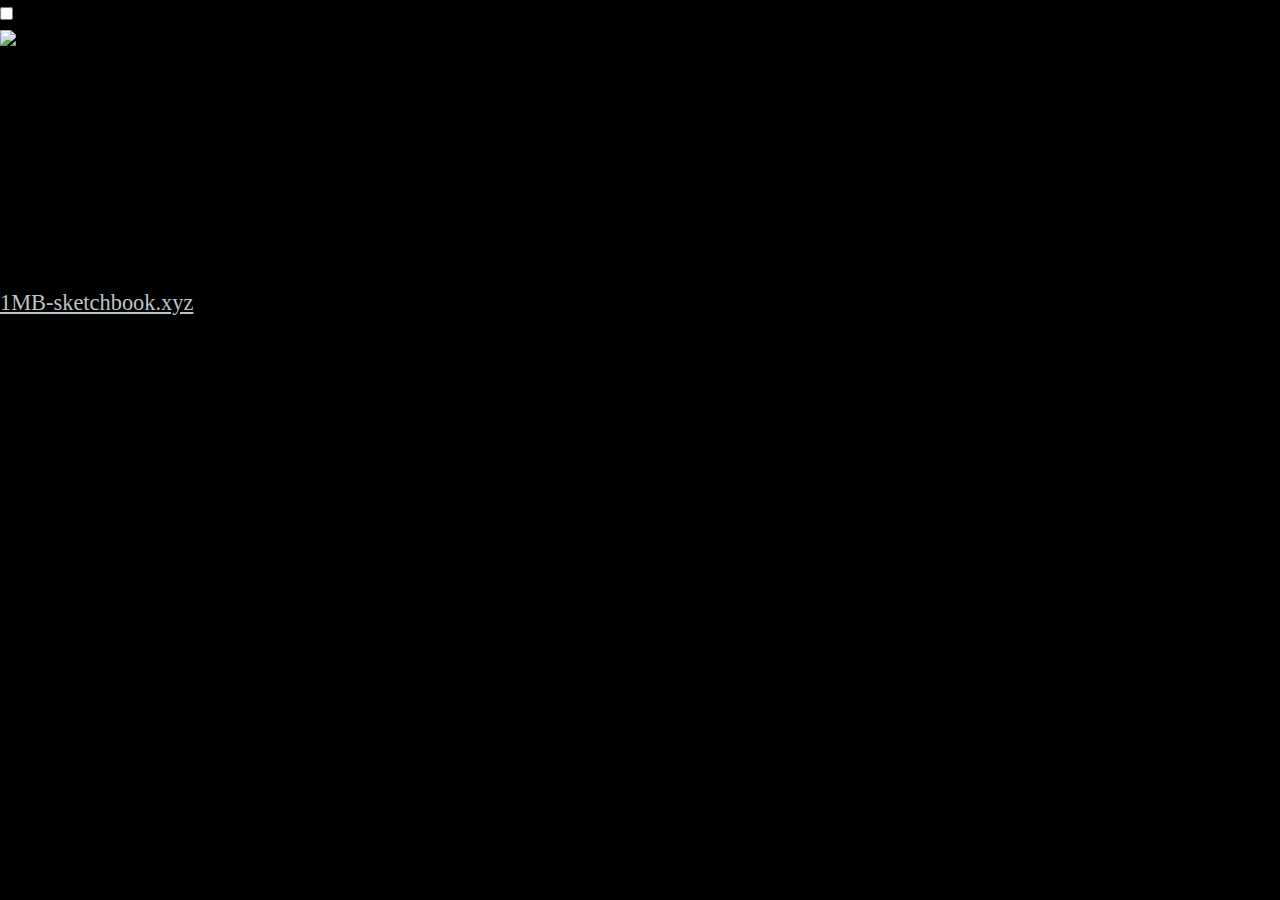
==== gyeon.html @ 485fd89b "Add files via upload" ====
<!DOCTYPE html>
<html>
  <head>
    <meta charset="utf-8" />
    <meta
      name="viewport"
      content="width=device-width, initial-scale=1, shrink-to-fit=no, viewport-fit=cover"
    />
    <title>BOOOOOOM</title>
    <meta
      name="description"
      content="‘BOOOOOOM!’ 붐은 ‘증가, 발전, 성황’이라는 의미를 가지고 있습니다. 그동안 6명의 배우미들은 더배곳이라는 같은 시작점에서 다양한 매체를 넘나들며 세밀한 작업으로 에너지를 응축해왔습니다. 이번 맺음전에서는 일러스트・사운드・영상・글꼴・공간・웹이라는 각자 다른 매체를 통해 에너지를 펼쳐 보이고자 합니다. 이는 파주타이포그라피배곳 더배곳 마친보람 맺음전 《BOOOOOOM》이라는 노력의 결과물이 됩니다."
    />

    <link
      rel="apple-touch-icon"
      sizes="57x57"
      href="./images/favicon.ico/"
    />
    <link
      rel="apple-touch-icon"
      sizes="60x60"
      href="./images/favicon.ico//apple-icon-60x60.png"
    />
    <link
      rel="apple-touch-icon"
      sizes="72x72"
      href="./images/favicon.ico//apple-icon-72x72.png"
    />
    <link
      rel="apple-touch-icon"
      sizes="76x76"
      href="./images/favicon.ico//apple-icon-76x76.png"
    />
    <link
      rel="apple-touch-icon"
      sizes="114x114"
      href="./images/favicon.ico//apple-icon-114x114.png"
    />
    <link
      rel="apple-touch-icon"
      sizes="120x120"
      href="./images/favicon.ico//apple-icon-120x120.png"
    />
    <link
      rel="apple-touch-icon"
      sizes="144x144"
      href="./images/favicon.ico//apple-icon-144x144.png"
    />
    <link
      rel="apple-touch-icon"
      sizes="152x152"
      href="./images/favicon.ico//apple-icon-152x152.png"
    />
    <link
      rel="apple-touch-icon"
      sizes="180x180"
      href="./images/favicon.ico//apple-icon-180x180.png"
    />
    <link
      rel="icon"
      type="image/png"
      sizes="192x192"
      href="./images/favicon.ico//android-icon-192x192.png"
    />
    <link
      rel="icon"
      type="image/png"
      sizes="32x32"
      href="./images/favicon.ico//favicon-32x32.png"
    />
    <link
      rel="icon"
      type="image/png"
      sizes="96x96"
      href="./images/favicon.ico//favicon-96x96.png"
    />
    <link
      rel="icon"
      type="image/png"
      sizes="16x16"
      href="./images/favicon.ico//favicon-16x16.png"
    />
    <link rel="manifest" href="./images/favicon.ico//manifest.json" />
    <meta name="msapplication-TileColor" content="#ffffff" />
    <meta name="msapplication-TileImage" content="/ms-icon-144x144.png" />
    <meta name="theme-color" content="#ffffff" />

    <link
      rel="stylesheet"
      href="https://unpkg.com/swiper/swiper-bundle.min.css"
    />
    <link rel="stylesheet" href="./style.css" />
  </head>

  <body>
    <input class="check" type="checkbox" />

    <div class="themed">

      <div class="swiper mySwiper">
        <div class="swiper-wrapper">

          <div class="swiper-slide">
            <img src="images/jeonggyeon/Elements2.png" />
          </div>
          <div class="swiper-slide">
            <img src="images/jeonggyeon/Elements4.png" />
          </div>
          <div class="swiper-slide">
            <img src="images/jeonggyeon/Elements5.png" />
          </div>
          <div class="swiper-slide">
            <img src="images/jeonggyeon/Elements7.png" />
          </div>
          <div class="swiper-slide">
            <img src="images/jeonggyeon/Elements10.png" />
          </div>
          <div class="swiper-slide">
            <img src="images/jeonggyeon/Elements12.png" />
          </div>
          <div class="swiper-slide">
            <img src="images/jeonggyeon/Elements13.png" />
          </div>
        </div>
      </div>

      <section class="section">

        <p class="head-1">박정견</p>
        <p class="head-2">Park jeonggyeon</p>
        <p class="head-3">Website</p>

      </section>

      <section class="section">
        <div class="content" id="1">
          <p>
            “이 웹사이트는 X, Y, Z축으로 구성된 좌표계로 이루어져 있다. 이
            좌표 세계를 ‘커튼’ 이미지로 설정하고 그것이 선의 세계, 평면
            세계, 공간 세계를 직조하게 했다. 각 페이지는 자바스크립트
            코드로 생성되어, 독립된 세계이면서 여러 갈래로 얽힌 일종의
            미로를 연출한다. 우리의 현실 세계를 추상화한 것처럼.”
          </p>
        </div>
      </section>
      <section class="section">

            <div class="content" id="2">
              <p>웹사이트는 [A. 점과 선], [B. 선으로부터 가능한 것], [C. 점과 선으로부터 암시하는 것], [D. 공간] 4개의 챕터로 구분되어 있으며 아래(∨)로 향하면 0부터 50까지 순차적으로, 오른쪽(>)으로 향하면 챕터별로 이동할 수 있다. </p>
            </div>

      </section>

      <section class="section">

        <div class="content" id="2">
          <a href="https://sketch-book.xyz">1MB-sketchbook.xyz</a>
        </div>

  </section>

    </div>

    <script src="./js/jquery.min.js"></script>
    <script src="./js/p5.min.js"></script>
    <script src="./js/mode.js"></script>
    <script src="https://unpkg.com/swiper/swiper-bundle.min.js"></script>
    <script src="./js/slide.js"></script>
  </body>
</html>
---- style.css ----
::-moz-selection {
  color: black;
  background-color: rgba(255, 255, 255, 0.99);
}

::selection {
  color: black;
  background-color: rgba(255, 255, 255, 0.99);
}

html,
body,
p,
ol,
ul,
li,
dl,
dt,
dd,
blockquote,
figure,
fieldset,
legend,
textarea,
pre,
iframe,
hr,
h1,
h2,
h3,
h4,
h5,
h6 {
  margin: 0;
  padding: 0;
}

h1,
h2,
h3,
h4,
h5,
h6 {
  font-size: 100%;
  font-weight: normal;
}

ul {
  list-style: none;
}

button,
input,
select {
  margin: 0;
}

html {
  -webkit-box-sizing: border-box;
  box-sizing: border-box;
  pointer-events: visible;

  padding: 0;
  margin: 0;

  -webkit-user-drag: none;
}

*,
*::before,
*::after {
  -webkit-box-sizing: inherit;
  box-sizing: inherit;
}

img,
video {
  height: auto;
  max-width: 100%;
  -webkit-user-drag: none;
}

iframe {
  border: 0;
}

table {
  border-collapse: collapse;
  border-spacing: 0;
}

td,
th {
  padding: 0;
}

td:not([align]),
th:not([align]) {
  text-align: inherit;
}

html {
  font-size: 16px;
  text-rendering: optimizeLegibility;
  -webkit-text-size-adjust: 100%;
  -moz-text-size-adjust: 100%;
  -ms-text-size-adjust: 100%;
  text-size-adjust: 100%;

  overflow: hidden;
  min-width: 100%;
}

@media screen and (min-width: 512px) {
  html {
    font-size: 1.75vw;
  }
}

article,
aside,
figure,
footer,
header,
hgroup,
section {
  display: block;
}

body,
button,
input,
select,
textarea {
  font-family: -apple-system, BlinkMacSystemFont, avenir next, avenir,
    segoe ui, helvetica neue, helvetica, Ubuntu, roboto, noto, arial,
    sans-serif;
}

@font-face {
  font-family: "AGChoijeonghoMinburiStd";
  src: url(./fonts/AGChoijeonghoMinburiStd.otf);
  src: local(※), url(./fonts/AGChoijeonghoMinburiStd.woff) format("woff");
}
@font-face {
  font-family: "AGChoijeonghoMinburiStdBold";
  src: url(./fonts/AGChoijeonghoMinburiStdBold.otf);
  src: local(※),
    url(./fonts/AGChoijeonghoMinburiStdBold.woff) format("woff");
}
@font-face {
  font-family: "AGChoijeonghoMinburiStdMedium";
  src: url(./fonts/AGChoijeonghoMinburiStdMedium.otf);
  src: local(※),
    url(./fonts/AGChoijeonghoMinburiStdMedium.woff) format("woff2");
}

@media screen and (min-width: 512px) {
  body {
    font-family: "AGChoijeonghoMinburiStdBold";
  }
}

html,
body {
  margin: 0;
  width: 100%;
  height: 100%;
  overflow: hidden;
  background-color: #000;
}


code,
pre {
  -moz-osx-font-smoothing: auto;
  -webkit-font-smoothing: auto;
  font-family: monospace;
}

a:link,
a:visited {
  color: #bdc3c7;
}

.container {
  position: absolute;
  display: grid;
  

  grid-template-columns: repeat(3, 1fr);
  grid-template-rows: repeat(6, minmax(16px, auto));
  grid-column-gap: 16px;
  color: #000;

}

.item:nth-child(1) {
  mix-blend-mode: color-burn;
  grid-column: 1;
}
.item:nth-child(2) {
  grid-column: 2;
}
.item:nth-child(3) {
  grid-column: 4;
}
.item:nth-child(4) {
  grid-column: 5;
}
.item:nth-child(5) {
  grid-column: 6;
}
.item:nth-child(6) {
  grid-column: 7;
}
.item:nth-child(7) {
  grid-column: 7;
}
.item:nth-child(8) {
  grid-column: 7;
}

.credit {
  position: absolute;
  text-align: center;
  width: 100%;
  padding: 16px 0;
  color: #000;
}

a {
  text-decoration: underline;
  z-index: 1001 !important;
}

#desc-container-1 {
  max-width: 500px;
  max-height: 500px;
  min-width: 200px;
  min-height: 250px;
  background: #fff;
  color: #000;
  border-radius: 3px;
  overflow: auto;
  -webkit-overflow-scrolling: touch;
}

#desc-container-1 > iframe {
  border: none;
  width: 100%;
}

#desc-container-2 {
  max-width: 500px;
  max-height: 500px;
  min-width: 200px;
  min-height: 250px;
  background: #fff;
  color: #000;
  border-radius: 3px;
  overflow: auto;
  -webkit-overflow-scrolling: touch;
}

#desc-container-2 > iframe {
  border: none;
  width: 100%;
}

.title {
  font-size: 1rem;
  text-align: center;
  padding: 16px;
}

.text {
  padding: 0 24px 24px 24px;
  font-size: 0.75rem;
}
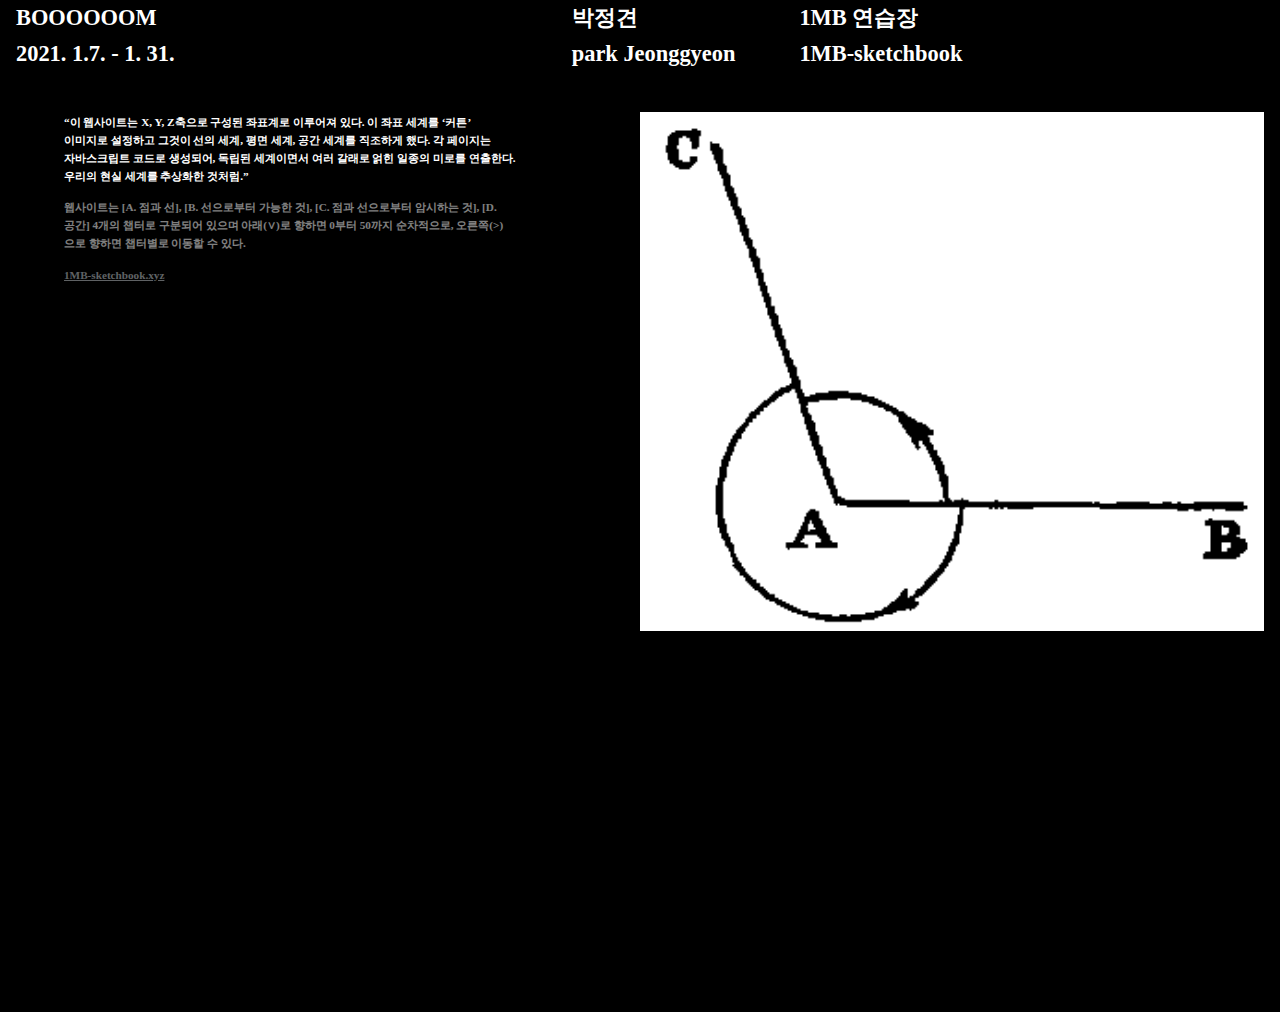
==== commit 59525793: "Add files via upload" ====
--- a/gyeon.html
+++ b/gyeon.html
@@ -85,7 +85,6 @@
     <meta name="msapplication-TileColor" content="#ffffff" />
     <meta name="msapplication-TileImage" content="/ms-icon-144x144.png" />
     <meta name="theme-color" content="#ffffff" />
-
     <link
       rel="stylesheet"
       href="https://unpkg.com/swiper/swiper-bundle.min.css"
@@ -94,77 +93,71 @@
   </head>
 
   <body>
-    <input class="check" type="checkbox" />
+    <div class="container-white">
+      <li class="item">BOOOOOOM</li>
+      <li class="item">2021. 1.7. - 1. 31.</li>
+      <li class="item">박정견</li>
+      <li class="item">park Jeonggyeon</li>
+      <li class="item">1MB 연습장</li>
+      <li class="item">1MB-sketchbook</li>
+    </div>
 
-    <div class="themed">
-
-      <div class="swiper mySwiper">
-        <div class="swiper-wrapper">
-
-          <div class="swiper-slide">
-            <img src="images/jeonggyeon/Elements2.png" />
-          </div>
-          <div class="swiper-slide">
-            <img src="images/jeonggyeon/Elements4.png" />
-          </div>
-          <div class="swiper-slide">
-            <img src="images/jeonggyeon/Elements5.png" />
-          </div>
-          <div class="swiper-slide">
-            <img src="images/jeonggyeon/Elements7.png" />
-          </div>
-          <div class="swiper-slide">
-            <img src="images/jeonggyeon/Elements10.png" />
-          </div>
-          <div class="swiper-slide">
-            <img src="images/jeonggyeon/Elements12.png" />
-          </div>
-          <div class="swiper-slide">
-            <img src="images/jeonggyeon/Elements13.png" />
-          </div>
+    <div class="swiper mySwiper">
+      <div class="swiper-wrapper">
+        <div class="swiper-slide">
+          <img src="images/jeonggyeon/Elements2.png" />
+        </div>
+        <div class="swiper-slide">
+          <img src="images/jeonggyeon/Elements4.png" />
+        </div>
+        <div class="swiper-slide">
+          <img src="images/jeonggyeon/Elements5.png" />
+        </div>
+        <div class="swiper-slide">
+          <img src="images/jeonggyeon/Elements7.png" />
+        </div>
+        <div class="swiper-slide">
+          <img src="images/jeonggyeon/Elements10.png" />
+        </div>
+        <div class="swiper-slide">
+          <img src="images/jeonggyeon/Elements12.png" />
+        </div>
+        <div class="swiper-slide">
+          <img src="images/jeonggyeon/Elements13.png" />
         </div>
       </div>
-
-      <section class="section">
-
-        <p class="head-1">박정견</p>
-        <p class="head-2">Park jeonggyeon</p>
-        <p class="head-3">Website</p>
-
-      </section>
-
-      <section class="section">
-        <div class="content" id="1">
-          <p>
-            “이 웹사이트는 X, Y, Z축으로 구성된 좌표계로 이루어져 있다. 이
-            좌표 세계를 ‘커튼’ 이미지로 설정하고 그것이 선의 세계, 평면
-            세계, 공간 세계를 직조하게 했다. 각 페이지는 자바스크립트
-            코드로 생성되어, 독립된 세계이면서 여러 갈래로 얽힌 일종의
-            미로를 연출한다. 우리의 현실 세계를 추상화한 것처럼.”
-          </p>
-        </div>
-      </section>
-      <section class="section">
-
-            <div class="content" id="2">
-              <p>웹사이트는 [A. 점과 선], [B. 선으로부터 가능한 것], [C. 점과 선으로부터 암시하는 것], [D. 공간] 4개의 챕터로 구분되어 있으며 아래(∨)로 향하면 0부터 50까지 순차적으로, 오른쪽(>)으로 향하면 챕터별로 이동할 수 있다. </p>
-            </div>
-
-      </section>
-
-      <section class="section">
-
-        <div class="content" id="2">
-          <a href="https://sketch-book.xyz">1MB-sketchbook.xyz</a>
-        </div>
-
-  </section>
-
     </div>
 
+    <section class="section">
+      <div class="content"></div>
+      <div class="content" id="1">
+        <p>
+          “이 웹사이트는 X, Y, Z축으로 구성된 좌표계로 이루어져 있다. 이
+          좌표 세계를 ‘커튼’ 이미지로 설정하고 그것이 선의 세계, 평면 세계,
+          공간 세계를 직조하게 했다. 각 페이지는 자바스크립트 코드로
+          생성되어, 독립된 세계이면서 여러 갈래로 얽힌 일종의 미로를
+          연출한다. 우리의 현실 세계를 추상화한 것처럼.”
+        </p>
+      </div>
+    </section>
+    <section class="section">
+      <div class="content" id="2">
+        <p>
+          웹사이트는 [A. 점과 선], [B. 선으로부터 가능한 것], [C. 점과
+          선으로부터 암시하는 것], [D. 공간] 4개의 챕터로 구분되어 있으며
+          아래(∨)로 향하면 0부터 50까지 순차적으로, 오른쪽(>)으로 향하면
+          챕터별로 이동할 수 있다.
+        </p>
+      </div>
+    </section>
+
+    <section class="section">
+      <div class="content" id="3">
+        <a href="https://sketch-book.xyz">1MB-sketchbook.xyz</a>
+      </div>
+    </section>
+
     <script src="./js/jquery.min.js"></script>
-    <script src="./js/p5.min.js"></script>
-    <script src="./js/mode.js"></script>
     <script src="https://unpkg.com/swiper/swiper-bundle.min.js"></script>
     <script src="./js/slide.js"></script>
   </body>
--- a/style.css
+++ b/style.css
@@ -135,6 +135,7 @@
   font-family: -apple-system, BlinkMacSystemFont, avenir next, avenir,
     segoe ui, helvetica neue, helvetica, Ubuntu, roboto, noto, arial,
     sans-serif;
+  line-height: 1.6;
 }
 
 @font-face {
@@ -157,7 +158,7 @@
 
 @media screen and (min-width: 512px) {
   body {
-    font-family: "AGChoijeonghoMinburiStdBold";
+    font-weight: 600;
   }
 }
 
@@ -168,8 +169,8 @@
   height: 100%;
   overflow: hidden;
   background-color: #000;
-}
-
+  font-family: "AGChoijeonghoMinburiStdMedium";
+}
 
 code,
 pre {
@@ -186,40 +187,47 @@
 .container {
   position: absolute;
   display: grid;
-  
-
   grid-template-columns: repeat(3, 1fr);
-  grid-template-rows: repeat(6, minmax(16px, auto));
+  grid-template-rows: repeat(2, minmax(16px, auto));
   grid-column-gap: 16px;
   color: #000;
-
+}
+
+.container-white {
+  position: absolute;
+  display: grid;
+
+  grid-template-columns: repeat(3, 1fr);
+  grid-template-rows: repeat(2, minmax(16px, auto));
+  grid-column-gap: 16px;
+  color: #fff;
 }
 
 .item:nth-child(1) {
-  mix-blend-mode: color-burn;
+  margin-left: 16px;
   grid-column: 1;
 }
 .item:nth-child(2) {
-  grid-column: 2;
+  margin-left: 16px;
+  grid-column: 1;
 }
 .item:nth-child(3) {
-  grid-column: 4;
+  grid-column: 4 / span 1;
+  grid-row: 1 / span 1;
 }
 .item:nth-child(4) {
-  grid-column: 5;
+  grid-column: 4 / span 1;
+  grid-row: 2 / span 1;
 }
 .item:nth-child(5) {
-  grid-column: 6;
+  grid-column: 8 / span 1;
+  grid-row: 1 / span 1;
 }
 .item:nth-child(6) {
-  grid-column: 7;
-}
-.item:nth-child(7) {
-  grid-column: 7;
-}
-.item:nth-child(8) {
-  grid-column: 7;
-}
+  grid-column: 8 / span 1;
+  grid-row: 2 / span 1;
+}
+
 
 .credit {
   position: absolute;
@@ -231,17 +239,46 @@
 
 a {
   text-decoration: underline;
+}
+
+#loader {
+  content: url("images/boom.png");
+  background-color: white;
+  width: 100%;
+  height: 100vh;
+  object-fit: cover;
+  position: absolute;
+
+  justify-content: center;
+  align-items: center;
   z-index: 1001 !important;
 }
 
-#desc-container-1 {
+/* desc-info */
+
+#desc-container-0 {
   max-width: 500px;
   max-height: 500px;
   min-width: 200px;
   min-height: 250px;
   background: #fff;
   color: #000;
-  border-radius: 3px;
+  overflow: auto;
+  -webkit-overflow-scrolling: touch;
+}
+
+#desc-container-0 > iframe {
+  border: none;
+  width: 100%;
+}
+
+#desc-container-1 {
+  max-width: 500px;
+  max-height: 400px;
+  min-width: 200px;
+  min-height: 250px;
+  background: #fff;
+  color: #000;
   overflow: auto;
   -webkit-overflow-scrolling: touch;
 }
@@ -258,7 +295,6 @@
   min-height: 250px;
   background: #fff;
   color: #000;
-  border-radius: 3px;
   overflow: auto;
   -webkit-overflow-scrolling: touch;
 }
@@ -269,12 +305,90 @@
 }
 
 .title {
-  font-size: 1rem;
+  font-size: 0.75rem;
   text-align: center;
   padding: 16px;
 }
 
+.infospot-title {
+  position: absolute;
+  font-size: 1.25rem;
+  text-align: left;
+  padding: 16px;
+  color: #000;
+
+  z-index: 1001;
+  cursor: pointer;
+}
+
+.thumbnail {
+  width: 100%;
+  left: 0;
+  top: 0;
+  z-index: 0;
+}
+
 .text {
-  padding: 0 24px 24px 24px;
-  font-size: 0.75rem;
-}
+  padding: 0 16px 16px 16px;
+  font-size: 0.6rem;
+  word-break: keep-all;
+}
+
+li {
+  list-style: none;
+}
+
+/* element */
+
+p {
+  font-size: 0.5rem;
+  line-height: 1.6;
+  word-break: keep-all;
+  color: white;
+}
+
+.section {
+  padding: 0.1rem 0.5rem 0.5rem 5vw;
+  opacity: 0.5;
+  transition: opacity 0.25s;
+  transition-delay: 0.125s;
+}
+
+.section:hover {
+  opacity: 1;
+}
+
+.content {
+  position: relative;
+  font-size: 0.5rem;
+  width: 37.5%;
+}
+
+.content:nth-child(2) {
+  padding-top: 5rem;
+}
+
+/* slide */
+
+.swiper {
+  position: absolute;
+  width: calc(50% - 16px);
+  height: 100%;
+
+  top: 5rem;
+  left: 50%;
+}
+
+.swiper-slide {
+  background-position: center;
+  background-size: cover;
+}
+
+.swiper-slide img {
+  display: block;
+  width: 100%;
+}
+
+.swiper-pagination {
+  display: none;
+}
